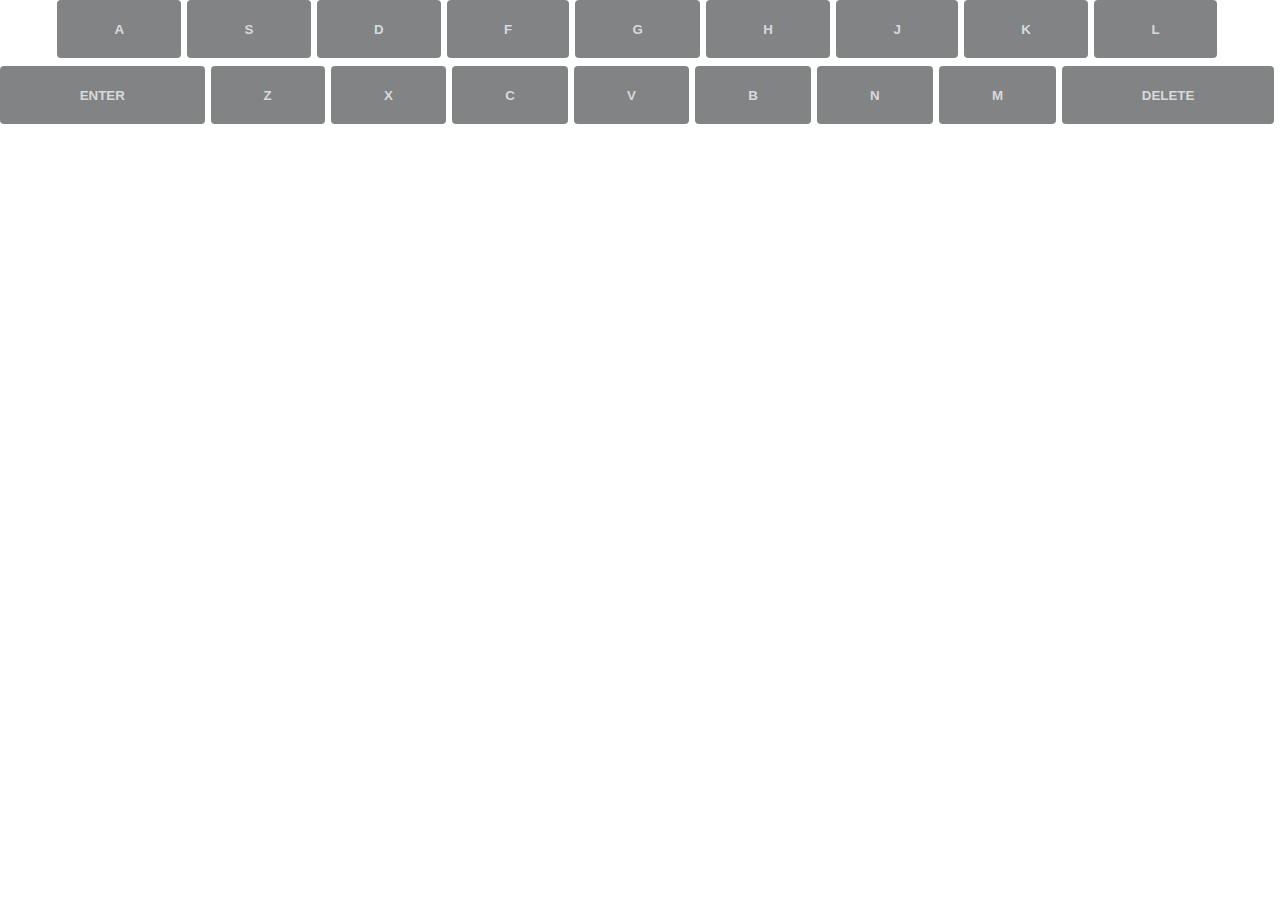
==== wordibble.html @ ea45644a "h1" ====
<!-- #In this html file we are creating the front-end for a virtual keyboard on the screen , that will be used to play the
game while showing the used and available letters in the word. -->
<!DOCTYPE html>
<html lang="en">

<head>
    <meta charset="UTF-8" />
    <meta http-equiv="X-UA-Compatible" content="IE=edge" />
    <meta name="viewport" content="width=device-width, initial-scale=1.0" />
    <title>Wordle Clone!</title>

    <script src="wordibble.js"></script>

    <link rel="stylesheet" href="wordibble.css" />
    <link rel="stylesheet" href="https://cdnjs.cloudflare.com/ajax/libs/animate.css/4.1.1/animate.min.css" />
</head>

<body>
    <!-- HERE WE ARE CREATING VIRTUAL KEYBOARD  -->
    <div class="alert-container" data-alert-container></div>
    <div data-guess-grid class="guess-grid">
        <div class="tile"></div>
        <div class="tile"></div>
        <div class="tile"></div>
        <div class="tile"></div>
        <div class="tile"></div>
        <div class="tile"></div>
        <div class="tile"></div>
        <div class="tile"></div>
        <div class="tile"></div>
        <div class="tile"></div>
        <div class="tile"></div>
        <div class="tile"></div>
        <div class="tile"></div>
        <div class="tile"></div>
        <div class="tile"></div>
        <div class="tile"></div>
        <div class="tile"></div>
        <div class="tile"></div>
        <div class="tile"></div>
        <div class="tile"></div>
        <div class="tile"></div>
        <div class="tile"></div>
        <div class="tile"></div>
        <div class="tile"></div>
        <div class="tile"></div>
        <div class="tile"></div>
        <div class="tile"></div>
        <div class="tile"></div>
        <div class="tile"></div>
        <div class="tile"></div>
    </div>
    <div class="keyboard-row">
        <div class="spacer-half"></div>
        <button data-key="a">a</button>
        <button data-key="s">s</button>
        <button data-key="d">d</button>
        <button data-key="f">f</button>
        <button data-key="g">g</button>
        <button data-key="h">h</button>
        <button data-key="j">j</button>
        <button data-key="k">k</button>
        <button data-key="l">l</button>
        <div class="spacer-half"></div>
    </div>
    <div class="keyboard-row">
        <button data-key="enter" class="wide-button">Enter</button>
        <button data-key="z">z</button>
        <button data-key="x">x</button>
        <button data-key="c">c</button>
        <button data-key="v">v</button>
        <button data-key="b">b</button>
        <button data-key="n">n</button>
        <button data-key="m">m</button>
        <button data-key="del" class="wide-button">Delete</button>
    </div>
    </div>
    </div>
    </div>
</body>

</html>
---- wordibble.css ----
* {
  margin: 0;
  padding: 0;
}

html,
body {
  height: 100%;
  font-family: 'Lucida Sans', 'Lucida Sans Regular', 'Lucida Grande',
    'Lucida Sans Unicode', Geneva, Verdana, sans-serif;
}

#container {
  display: flex;
  background-color: black;
  height: 100%;
  align-items: center;
  flex-direction: column;
}

#game {
  width: 100%;
  max-width: 500px;
  height: 100%;
  display: flex;
  flex-direction: column;
}

header {
  border-bottom: 1px solid rgb(58, 58, 60);
}

.title {
  color: gainsboro;
  font-size: 2.5rem;
  font-weight: bold;
  margin: 0.4rem 0 0.4rem 0;
  text-align: center;
  font-family: 'Lucida Sans', 'Lucida Sans Regular', 'Lucida Grande',
    'Lucida Sans Unicode', Geneva, Verdana, sans-serif;
}

#keyboard-container {
  height: 200px;
}

.keyboard-row {
  display: flex;
  justify-content: center;
  width: 100%;
  margin: 0 auto 8px;
  touch-action: manipulation;
}

#board-container {
  display: flex;
  justify-content: center;
  align-items: center;
  flex-grow: 1;
  overflow: hidden;
}

#board {
  display: grid;
  grid-template-columns: repeat(5, 1fr);
  grid-gap: 5px;
  padding: 10px;
  box-sizing: border-box;
}

.square {
  border: 2px solid rgb(58, 58, 60);
  min-width: 60px;
  min-height: 60px;
  font-size: 50px;
  font-weight: bold;
  color: gainsboro;
  text-transform: uppercase;

  display: flex;
  justify-content: center;
  align-items: center;
}

.keyboard-row button {
  font-family: inherit;
  font-weight: bold;
  border: 0;
  padding: 0;
  height: 58px;
  cursor: pointer;
  background-color: rgb(129, 131, 132);
  color: rgb(215, 218, 220);
  flex-grow: 1;
  text-transform: uppercase;
  margin-right: 6px;
  border-radius: 4px;
  user-select: none;
}

.keyboard-row button.wide-button {
  flex-grow: 1.5;
}

.spacer-half {
  flex-grow: 0.5;
}
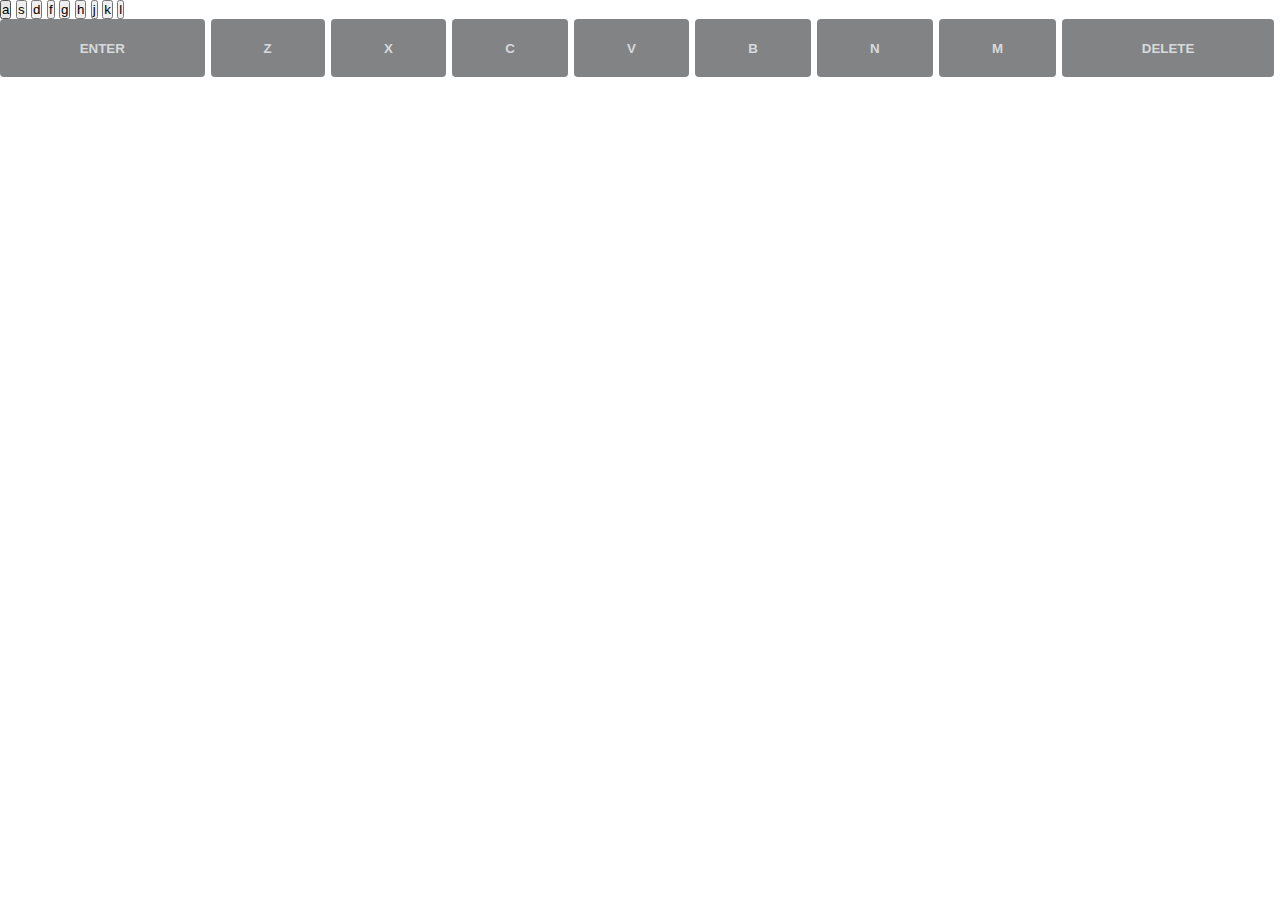
==== commit 3fb60896: "h1" ====
--- a/wordibble.html
+++ b/wordibble.html
@@ -50,18 +50,18 @@
         <div class="tile"></div>
         <div class="tile"></div>
     </div>
-    <div class="keyboard-row">
-        <div class="spacer-half"></div>
-        <button data-key="a">a</button>
-        <button data-key="s">s</button>
-        <button data-key="d">d</button>
-        <button data-key="f">f</button>
-        <button data-key="g">g</button>
-        <button data-key="h">h</button>
-        <button data-key="j">j</button>
-        <button data-key="k">k</button>
-        <button data-key="l">l</button>
-        <div class="spacer-half"></div>
+
+    <div class="spacer-half"></div>
+    <button data-key="a">a</button>
+    <button data-key="s">s</button>
+    <button data-key="d">d</button>
+    <button data-key="f">f</button>
+    <button data-key="g">g</button>
+    <button data-key="h">h</button>
+    <button data-key="j">j</button>
+    <button data-key="k">k</button>
+    <button data-key="l">l</button>
+    <div class="spacer-half"></div>
     </div>
     <div class="keyboard-row">
         <button data-key="enter" class="wide-button">Enter</button>
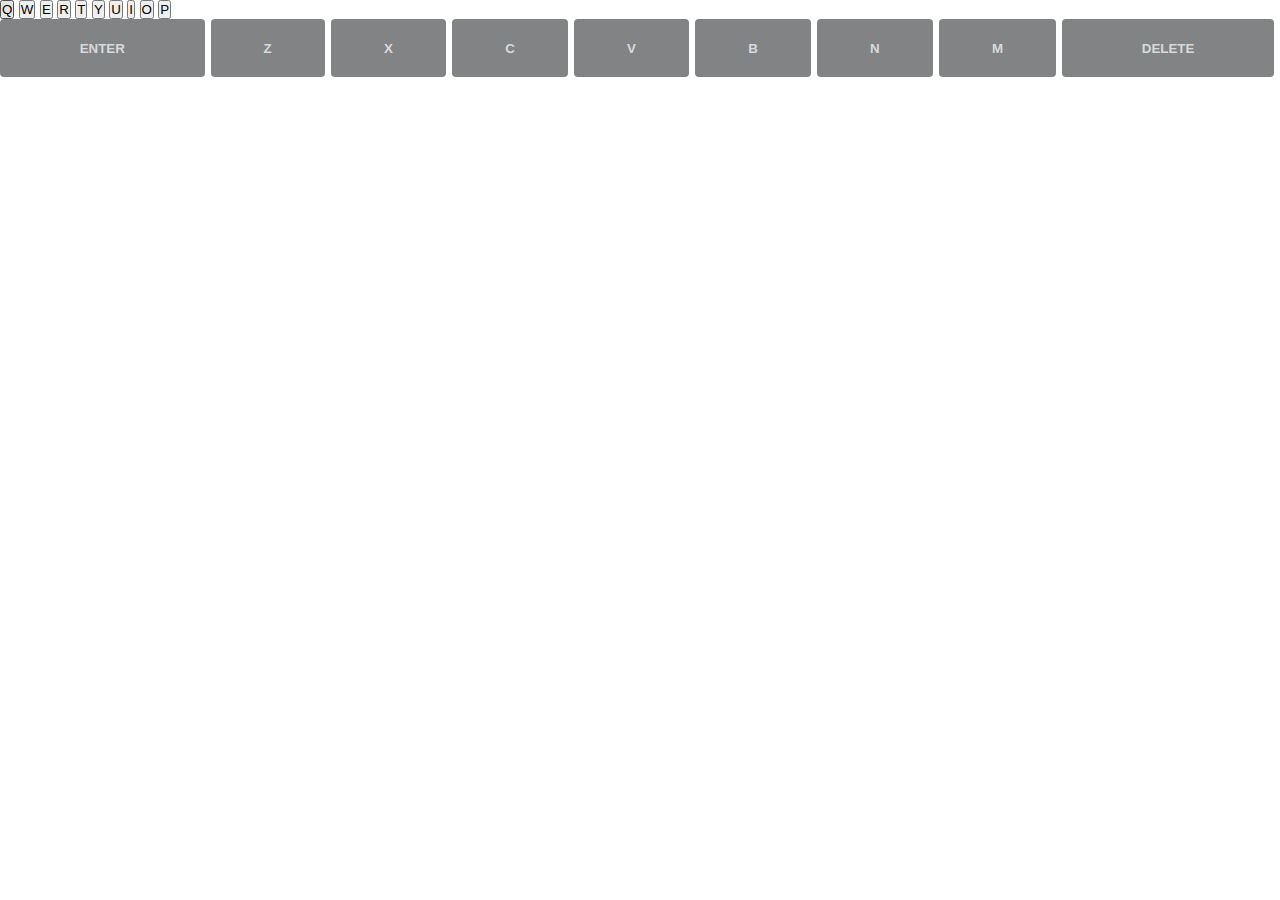
==== commit 6ef1d458: "h2" ====
--- a/wordibble.html
+++ b/wordibble.html
@@ -51,29 +51,28 @@
         <div class="tile"></div>
     </div>
 
-    <div class="spacer-half"></div>
-    <button data-key="a">a</button>
-    <button data-key="s">s</button>
-    <button data-key="d">d</button>
-    <button data-key="f">f</button>
-    <button data-key="g">g</button>
-    <button data-key="h">h</button>
-    <button data-key="j">j</button>
-    <button data-key="k">k</button>
-    <button data-key="l">l</button>
-    <div class="spacer-half"></div>
-    </div>
-    <div class="keyboard-row">
-        <button data-key="enter" class="wide-button">Enter</button>
-        <button data-key="z">z</button>
-        <button data-key="x">x</button>
-        <button data-key="c">c</button>
-        <button data-key="v">v</button>
-        <button data-key="b">b</button>
-        <button data-key="n">n</button>
-        <button data-key="m">m</button>
-        <button data-key="del" class="wide-button">Delete</button>
-    </div>
+    <div data-keyboard class="keyboard">
+        <button class="key" data-key="Q">Q</button>
+        <button class="key" data-key="W">W</button>
+        <button class="key" data-key="E">E</button>
+        <button class="key" data-key="R">R</button>
+        <button class="key" data-key="T">T</button>
+        <button class="key" data-key="Y">Y</button>
+        <button class="key" data-key="U">U</button>
+        <button class="key" data-key="I">I</button>
+        <button class="key" data-key="O">O</button>
+        <button class="key" data-key="P">P</button>
+        <div class="keyboard-row">
+            <button data-key="enter" class="wide-button">Enter</button>
+            <button data-key="z">z</button>
+            <button data-key="x">x</button>
+            <button data-key="c">c</button>
+            <button data-key="v">v</button>
+            <button data-key="b">b</button>
+            <button data-key="n">n</button>
+            <button data-key="m">m</button>
+            <button data-key="del" class="wide-button">Delete</button>
+        </div>
     </div>
     </div>
     </div>
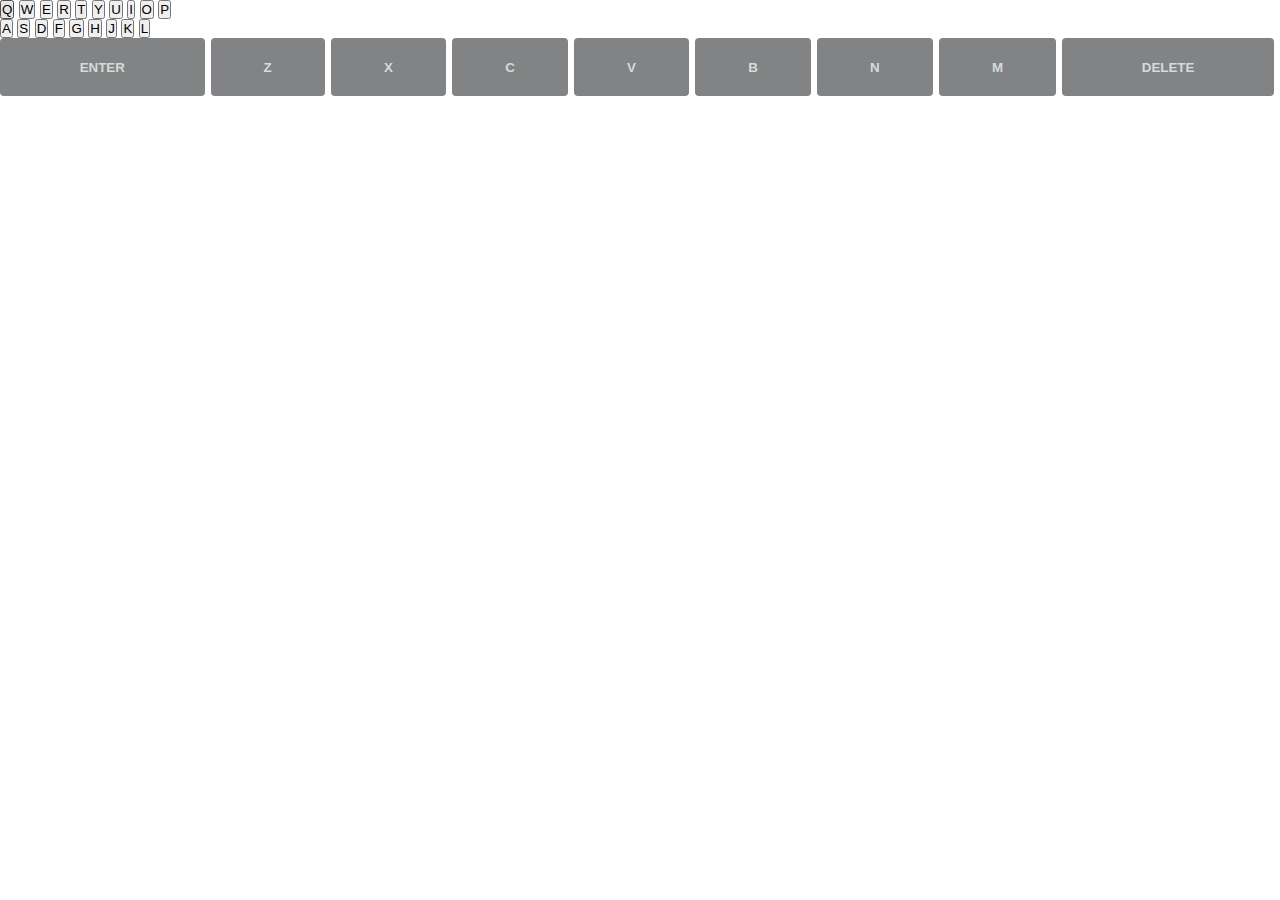
==== commit f9f49922: "h3" ====
--- a/wordibble.html
+++ b/wordibble.html
@@ -62,6 +62,16 @@
         <button class="key" data-key="I">I</button>
         <button class="key" data-key="O">O</button>
         <button class="key" data-key="P">P</button>
+        <div class="space"></div>
+        <button class="key" data-key="A">A</button>
+        <button class="key" data-key="S">S</button>
+        <button class="key" data-key="D">D</button>
+        <button class="key" data-key="F">F</button>
+        <button class="key" data-key="G">G</button>
+        <button class="key" data-key="H">H</button>
+        <button class="key" data-key="J">J</button>
+        <button class="key" data-key="K">K</button>
+        <button class="key" data-key="L">L</button>
         <div class="keyboard-row">
             <button data-key="enter" class="wide-button">Enter</button>
             <button data-key="z">z</button>
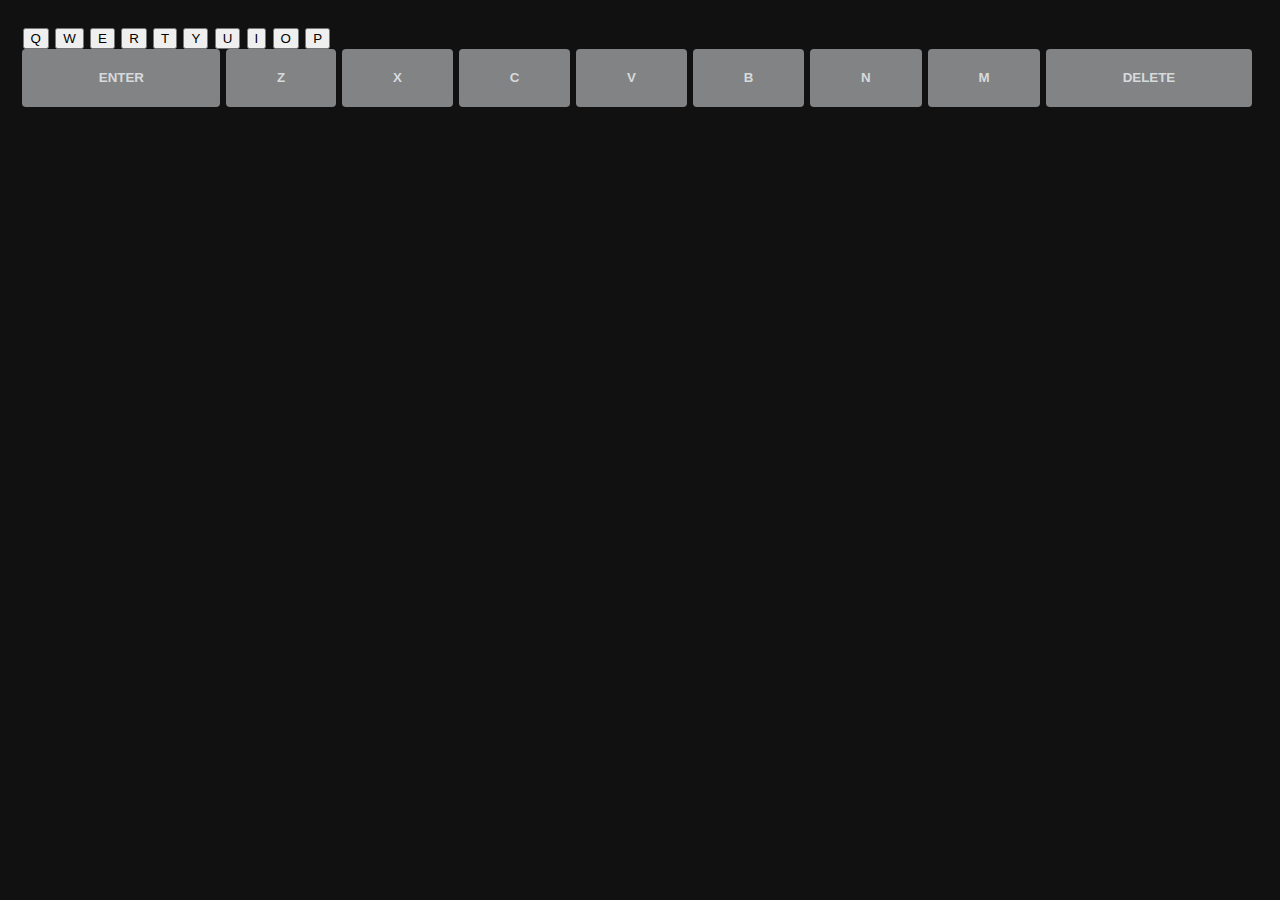
==== commit 6177d569: "branch merged after edits" ====
--- a/wordibble.html
+++ b/wordibble.html
@@ -62,16 +62,6 @@
         <button class="key" data-key="I">I</button>
         <button class="key" data-key="O">O</button>
         <button class="key" data-key="P">P</button>
-        <div class="space"></div>
-        <button class="key" data-key="A">A</button>
-        <button class="key" data-key="S">S</button>
-        <button class="key" data-key="D">D</button>
-        <button class="key" data-key="F">F</button>
-        <button class="key" data-key="G">G</button>
-        <button class="key" data-key="H">H</button>
-        <button class="key" data-key="J">J</button>
-        <button class="key" data-key="K">K</button>
-        <button class="key" data-key="L">L</button>
         <div class="keyboard-row">
             <button data-key="enter" class="wide-button">Enter</button>
             <button data-key="z">z</button>
--- a/wordibble.css
+++ b/wordibble.css
@@ -1,13 +1,16 @@
-* {
-  margin: 0;
-  padding: 0;
+*, *::after, *::before {
+  box-sizing: border-box;
+  font-family: Arial;
 }
 
-html,
 body {
-  height: 100%;
-  font-family: 'Lucida Sans', 'Lucida Sans Regular', 'Lucida Grande',
-    'Lucida Sans Unicode', Geneva, Verdana, sans-serif;
+  background-color: hsl(240, 3%, 7%);
+  display: flex;
+  flex-direction: column;
+  min-height: 100vh;
+  margin: 0;
+  padding: 1em;
+  font-size: clamp(.5rem, 2.5vmin, 1.5rem);
 }
 
 #container {
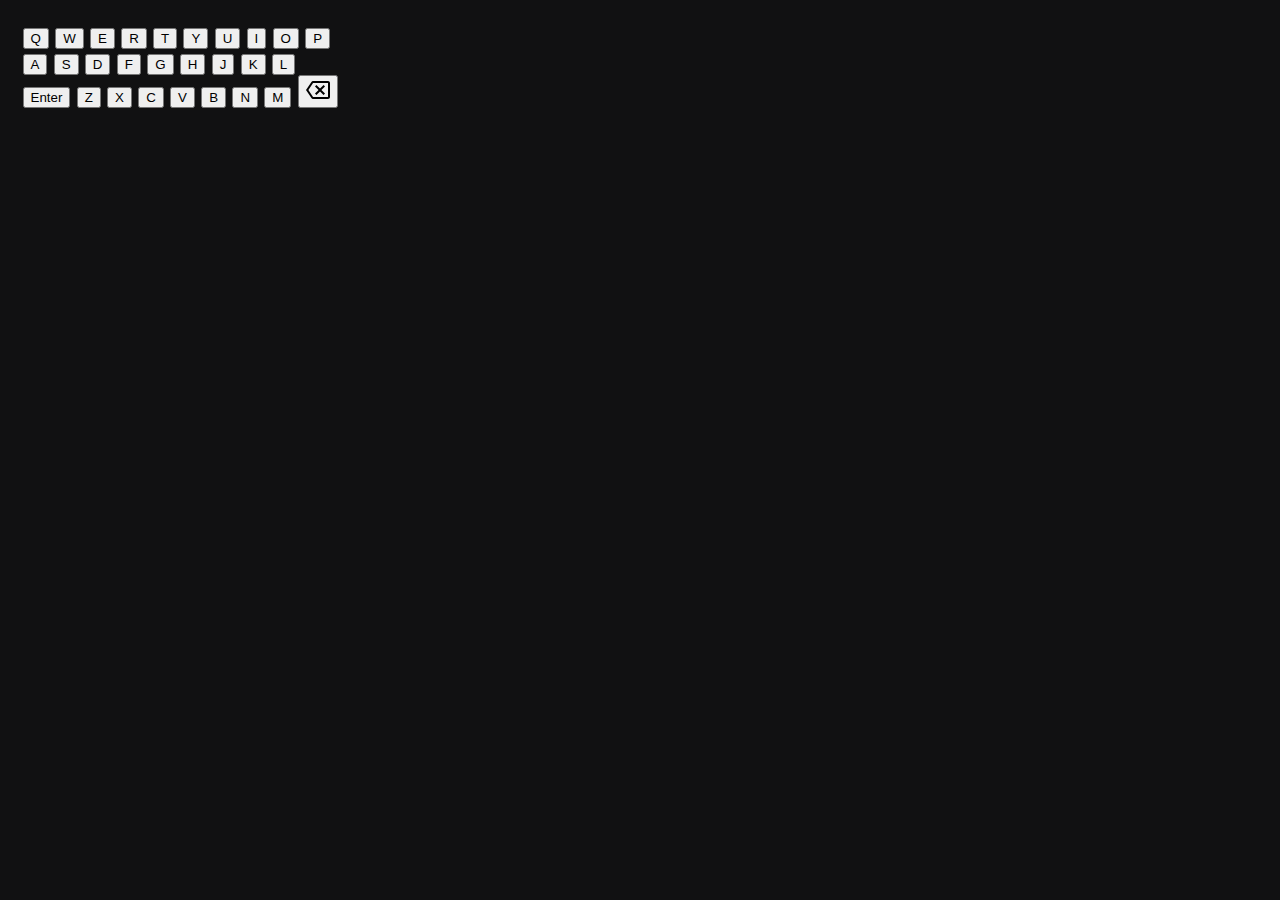
==== commit 38f9f5e7: "Final" ====
--- a/wordibble.html
+++ b/wordibble.html
@@ -62,19 +62,32 @@
         <button class="key" data-key="I">I</button>
         <button class="key" data-key="O">O</button>
         <button class="key" data-key="P">P</button>
-        <div class="keyboard-row">
-            <button data-key="enter" class="wide-button">Enter</button>
-            <button data-key="z">z</button>
-            <button data-key="x">x</button>
-            <button data-key="c">c</button>
-            <button data-key="v">v</button>
-            <button data-key="b">b</button>
-            <button data-key="n">n</button>
-            <button data-key="m">m</button>
-            <button data-key="del" class="wide-button">Delete</button>
-        </div>
-    </div>
-    </div>
+        <div class="space"></div>
+        <button class="key" data-key="A">A</button>
+        <button class="key" data-key="S">S</button>
+        <button class="key" data-key="D">D</button>
+        <button class="key" data-key="F">F</button>
+        <button class="key" data-key="G">G</button>
+        <button class="key" data-key="H">H</button>
+        <button class="key" data-key="J">J</button>
+        <button class="key" data-key="K">K</button>
+        <button class="key" data-key="L">L</button>
+        <div class="space"></div>
+        <button data-enter class="key large">Enter</button>
+        <button class="key" data-key="Z">Z</button>
+        <button class="key" data-key="X">X</button>
+        <button class="key" data-key="C">C</button>
+        <button class="key" data-key="V">V</button>
+        <button class="key" data-key="B">B</button>
+        <button class="key" data-key="N">N</button>
+        <button class="key" data-key="M">M</button>
+        <button data-delete class="key large">
+            <svg xmlns="http://www.w3.org/2000/svg" height="24" viewBox="0 0 24 24" width="24">
+                <path fill="var(--color-tone-1)"
+                    d="M22 3H7c-.69 0-1.23.35-1.59.88L0 12l5.41 8.11c.36.53.9.89 1.59.89h15c1.1 0 2-.9 2-2V5c0-1.1-.9-2-2-2zm0 16H7.07L2.4 12l4.66-7H22v14zm-11.59-2L14 13.41 17.59 17 19 15.59 15.41 12 19 8.41 17.59 7 14 10.59 10.41 7 9 8.41 12.59 12 9 15.59z">
+                </path>
+            </svg>
+        </button>
     </div>
 </body>
 
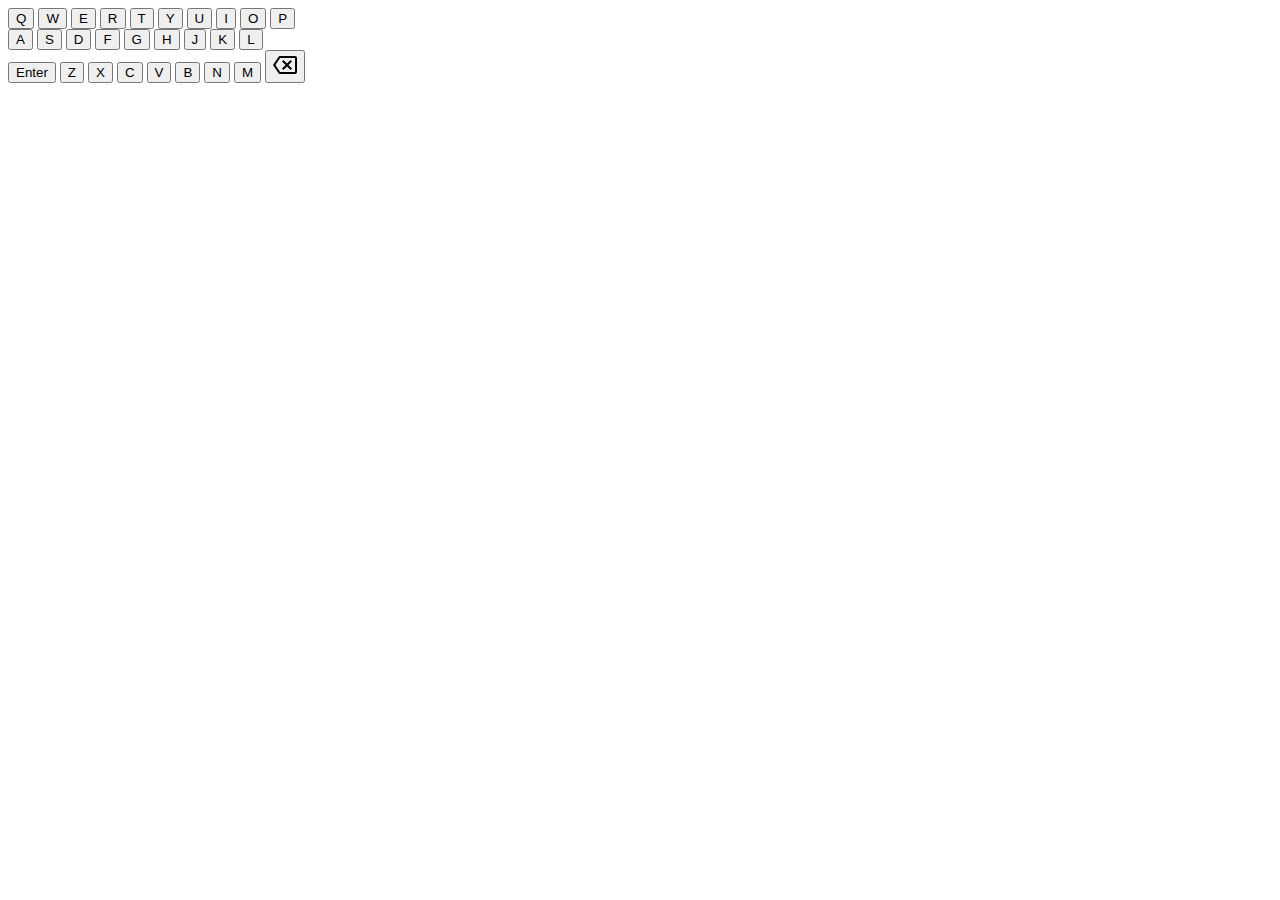
==== commit af918794: "FINAL DONE" ====
--- a/wordibble.html
+++ b/wordibble.html
@@ -4,15 +4,12 @@
 <html lang="en">
 
 <head>
-    <meta charset="UTF-8" />
-    <meta http-equiv="X-UA-Compatible" content="IE=edge" />
-    <meta name="viewport" content="width=device-width, initial-scale=1.0" />
-    <title>Wordle Clone!</title>
-
-    <script src="wordibble.js"></script>
-
-    <link rel="stylesheet" href="wordibble.css" />
-    <link rel="stylesheet" href="https://cdnjs.cloudflare.com/ajax/libs/animate.css/4.1.1/animate.min.css" />
+    <meta charset="UTF-8">
+    <meta http-equiv="X-UA-Compatible" content="IE=edge">
+    <meta name="viewport" content="width=device-width, initial-scale=1.0">
+    <link rel="stylesheet" href="styles.css">
+    <script src="script.js" defer></script>
+    <title>Wordle Clone</title>
 </head>
 
 <body>
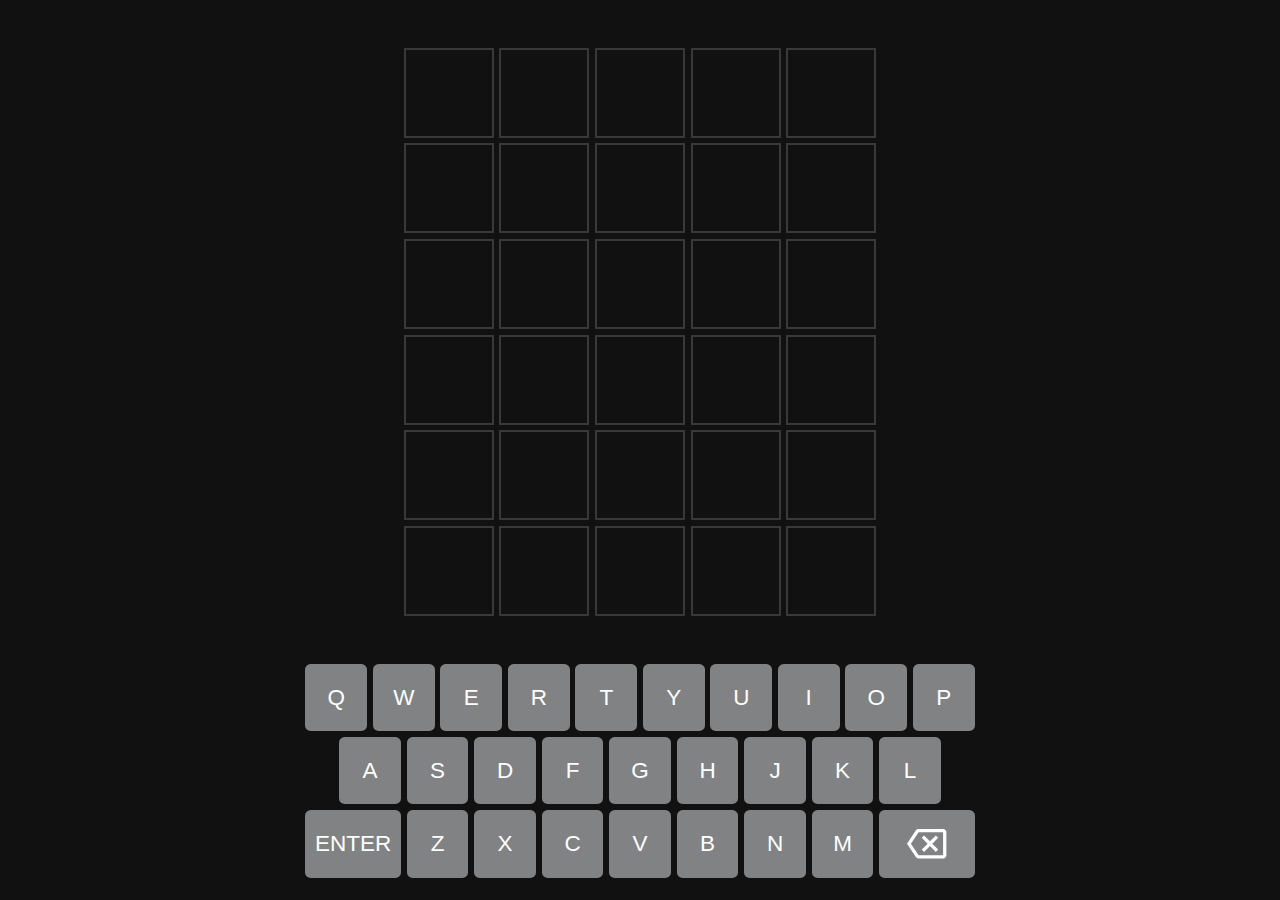
==== commit 96e0461b: "FINALLLLLL" ====
--- a/wordibble.html
+++ b/wordibble.html
@@ -7,8 +7,8 @@
     <meta charset="UTF-8">
     <meta http-equiv="X-UA-Compatible" content="IE=edge">
     <meta name="viewport" content="width=device-width, initial-scale=1.0">
-    <link rel="stylesheet" href="styles.css">
-    <script src="script.js" defer></script>
+    <link rel="stylesheet" href="wordibble.css">
+    <script src="wordibble.js" defer></script>
     <title>Wordle Clone</title>
 </head>
 
--- a/wordibble.css
+++ b/wordibble.css
@@ -0,0 +1,207 @@
+*, *::after, *::before {
+  box-sizing: border-box;
+  font-family: Arial;
+}
+
+body {
+  background-color: hsl(240, 3%, 7%);
+  display: flex;
+  flex-direction: column;
+  min-height: 100vh;
+  margin: 0;
+  padding: 1em;
+  font-size: clamp(.5rem, 2.5vmin, 1.5rem);
+}
+
+.guess-grid {
+  display: grid;
+  justify-content: center;
+  align-content: center;
+  flex-grow: 1;
+  grid-template-columns: repeat(5, 4em);
+  grid-template-rows: repeat(6, 4em);
+  gap: .25em;
+  margin-bottom: 1em;
+}
+
+.tile {
+  font-size: 2em;
+  color: white;
+  border: .05em solid hsl(240, 2%, 23%);
+  text-transform: uppercase;
+  font-weight: bold;
+  display: flex;
+  justify-content: center;
+  align-items: center;
+  user-select: none;
+  transition: transform 250ms linear;
+}
+
+.tile[data-state="active"] {
+  border-color: hsl(200, 1%, 34%);
+}
+
+.tile[data-state="wrong"] {
+  border: none;
+  background-color: hsl(240, 2%, 23%);
+}
+
+.tile[data-state="wrong-location"] {
+  border: none;
+  background-color: hsl(49, 51%, 47%);
+}
+
+.tile[data-state="correct"] {
+  border: none;
+  background-color: hsl(115, 29%, 43%);
+}
+
+.tile.shake {
+  animation: shake 250ms ease-in-out;
+}
+
+.tile.dance {
+  animation: dance 500ms ease-in-out;
+}
+
+.tile.flip {
+  transform: rotateX(90deg);
+}
+
+@keyframes shake {
+  10% {
+    transform: translateX(-5%);
+  }
+
+  30% {
+    transform: translateX(5%);
+  }
+
+  50% {
+    transform: translateX(-7.5%);
+  }
+
+  70% {
+    transform: translateX(7.5%);
+  }
+
+  90% {
+    transform: translateX(-5%);
+  }
+
+  100% {
+    transform: translateX(0);
+  }
+}
+
+@keyframes dance {
+  20% {
+    transform: translateY(-50%);
+  }  
+
+  40% {
+    transform: translateY(5%);
+  }  
+
+  60% {
+    transform: translateY(-25%);
+  }  
+
+  80% {
+    transform: translateY(2.5%);
+  }  
+
+  90% {
+    transform: translateY(-5%);
+  }  
+
+  100% {
+    transform: translateY(0);
+  }
+}
+.keyboard {
+  display: grid;
+  grid-template-columns: repeat(20, minmax(auto, 1.25em));
+  grid-auto-rows: 3em;
+  gap: .25em;
+  justify-content: center;
+}
+
+.key {
+  font-size: inherit;
+  grid-column: span 2;
+  border: none;
+  padding: 0;
+  display: flex;
+  justify-content: center;
+  align-items: center;
+  background-color: hsl(
+    var(--hue, 200),
+    var(--saturation, 1%),
+    calc(var(--lightness-offset, 0%) + var(--lightness, 51%))
+  );
+  color: white;
+  fill: white;
+  text-transform: uppercase;
+  border-radius: .25em;
+  cursor: pointer;
+  user-select: none;
+}
+
+.key.large {
+  grid-column: span 3;
+}
+
+.key > svg {
+  width: 1.75em;
+  height: 1.75em;
+}
+
+.key:hover, .key:focus {
+  --lightness-offset: 10%;
+}
+
+.key.wrong {
+  --lightness: 23%;
+}
+
+.key.wrong-location {
+  --hue: 49;
+  --saturation: 51%;
+  --lightness: 47%;
+}
+
+.key.correct {
+  --hue: 115;
+  --saturation: 29%;
+  --lightness: 43%;
+}
+
+.alert-container {
+  position: fixed;
+  top: 10vh;
+  left: 50vw;
+  transform: translateX(-50%);
+  z-index: 1;
+  display: flex;
+  flex-direction: column;
+  align-items: center;
+}
+
+.alert {
+  pointer-events: none;
+  background-color: hsl(204, 7%, 85%);
+  padding: .75em;
+  border-radius: .25em;
+  opacity: 1;
+  transition: opacity 500ms ease-in-out;
+  margin-bottom: .5em;
+}
+
+.alert:last-child {
+  margin-bottom: 0;
+}
+
+.alert.hide {
+  opacity: 0;
+}